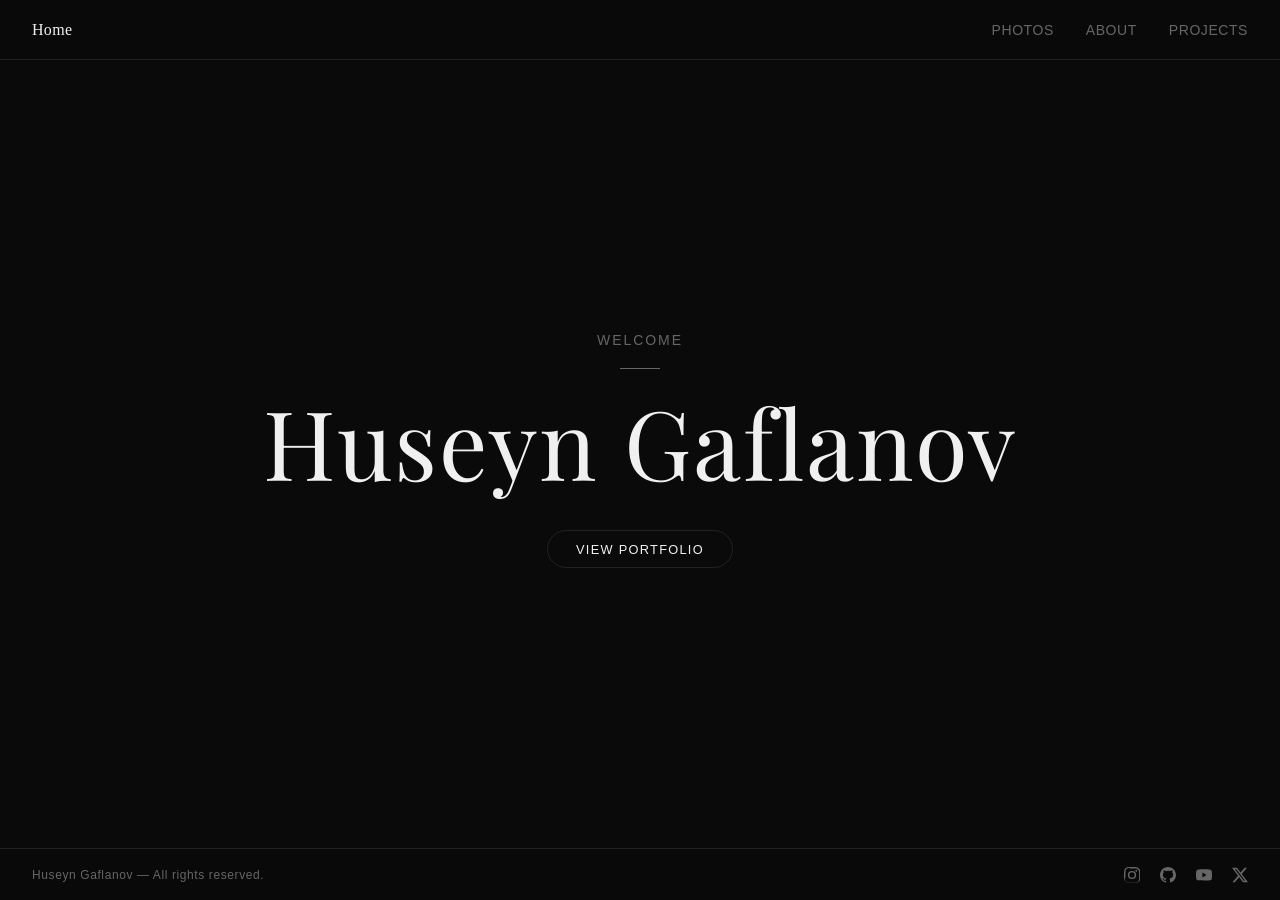
==== index.html @ 3fa7b682 "initial commit" ====
<!DOCTYPE html>
<html lang="en" dir="ltr">
  <head>
    <meta charset="utf-8">
    <meta name="viewport" content="width=device-width, initial-scale=1.0">
    <link rel="preconnect" href="https://fonts.googleapis.com">
    <link rel="preconnect" href="https://fonts.gstatic.com" crossorigin>
    <link href="https://fonts.googleapis.com/css2?family=Playfair+Display:ital,wght@0,400..900;1,400..900&display=swap" rel="stylesheet">
    <link rel="stylesheet" href="style.css">
    <title>Huseyn Gaflanov</title>
    <style>
      html, body {
        height: 100vh;
        overflow: hidden;
      }

      .hero {
        height: 100vh;
        display: flex;
        flex-direction: column;
        align-items: center;
        justify-content: center;
        gap: 1.25rem;
        text-align: center;
        padding: 0 2rem;
      }

      .hero h1 {
        font-family: "Playfair Display", serif;
        font-weight: 400;
        font-size: clamp(2.5rem, 8vw, 6rem);
        letter-spacing: 0.02em;
        color: var(--text);
        line-height: 1.1;
      }

      .hero p {
        font-size: 0.875rem;
        letter-spacing: 0.14em;
        text-transform: uppercase;
        color: var(--muted);
      }

      .hero-divider {
        width: 40px;
        height: 1px;
        background: var(--muted);
      }
    </style>
  </head>
  <body>

    <nav>
      <span class="nav-name">Home</span>
      <div class="nav-links">
        <a href="photography.html">Photos</a>
        <a href="about.html">About</a>
        <a href="projects.html">Projects</a>
      </div>
    </nav>

    <div class="hero">
      <p>Welcome</p>
      <div class="hero-divider"></div>
      <h1>Huseyn Gaflanov</h1>
      <a href="photography.html" class="btn" style="margin-top: 1rem;">View Portfolio</a>
    </div>

    <footer>
      <span class="footer-copy">Huseyn Gaflanov &mdash; All rights reserved.</span>
      <div class="footer-icons">

        <!-- Instagram -->
        <a href="https://instagram.com/huseyn_gaflanov" target="_blank" aria-label="Instagram">
          <svg viewBox="0 0 24 24" xmlns="http://www.w3.org/2000/svg"><path d="M12 2.163c3.204 0 3.584.012 4.85.07 1.17.054 1.97.24 2.43.403a4.92 4.92 0 0 1 1.772 1.153 4.92 4.92 0 0 1 1.153 1.772c.163.46.35 1.26.403 2.43.058 1.266.07 1.646.07 4.85s-.012 3.584-.07 4.85c-.054 1.17-.24 1.97-.403 2.43a4.92 4.92 0 0 1-1.153 1.772 4.92 4.92 0 0 1-1.772 1.153c-.46.163-1.26.35-2.43.403-1.266.058-1.646.07-4.85.07s-3.584-.012-4.85-.07c-1.17-.054-1.97-.24-2.43-.403a4.92 4.92 0 0 1-1.772-1.153 4.92 4.92 0 0 1-1.153-1.772c-.163-.46-.35-1.26-.403-2.43C2.175 15.747 2.163 15.367 2.163 12s.012-3.584.07-4.85c.054-1.17.24-1.97.403-2.43A4.92 4.92 0 0 1 3.79 2.948a4.92 4.92 0 0 1 1.772-1.153c.46-.163 1.26-.35 2.43-.403C9.416 2.175 9.796 2.163 12 2.163zm0-2.163C8.756 0 8.332.014 7.052.072 5.775.13 4.902.333 4.14.63a7.07 7.07 0 0 0-2.56 1.667A7.07 7.07 0 0 0 .63 4.856C.333 5.618.13 6.491.072 7.768.014 9.048 0 9.472 0 12c0 2.528.014 2.952.072 4.232.058 1.277.261 2.15.558 2.913a7.07 7.07 0 0 0 1.667 2.56 7.07 7.07 0 0 0 2.56 1.667c.763.297 1.636.5 2.913.558C8.332 23.986 8.756 24 12 24s3.668-.014 4.948-.072c1.277-.058 2.15-.261 2.913-.558a7.07 7.07 0 0 0 2.56-1.667 7.07 7.07 0 0 0 1.667-2.56c.297-.763.5-1.636.558-2.913.058-1.28.072-1.704.072-4.232s-.014-2.952-.072-4.232c-.058-1.277-.261-2.15-.558-2.913a7.07 7.07 0 0 0-1.667-2.56A7.07 7.07 0 0 0 19.86.63C19.098.333 18.225.13 16.948.072 15.668.014 15.244 0 12 0zm0 5.838a6.162 6.162 0 1 0 0 12.324 6.162 6.162 0 0 0 0-12.324zm0 10.162a4 4 0 1 1 0-8 4 4 0 0 1 0 8zm6.406-11.845a1.44 1.44 0 1 0 0 2.88 1.44 1.44 0 0 0 0-2.88z"/></svg>
        </a>

        <!-- GitHub -->
        <a href="https://github.com/huseyngaflanov" target="_blank" aria-label="GitHub">
          <svg viewBox="0 0 24 24" xmlns="http://www.w3.org/2000/svg"><path d="M12 0C5.374 0 0 5.373 0 12c0 5.302 3.438 9.8 8.207 11.387.599.111.793-.261.793-.577v-2.234c-3.338.726-4.033-1.416-4.033-1.416-.546-1.387-1.333-1.756-1.333-1.756-1.089-.745.083-.729.083-.729 1.205.084 1.839 1.237 1.839 1.237 1.07 1.834 2.807 1.304 3.492.997.107-.775.418-1.305.762-1.604-2.665-.305-5.467-1.334-5.467-5.931 0-1.311.469-2.381 1.236-3.221-.124-.303-.535-1.524.117-3.176 0 0 1.008-.322 3.301 1.23A11.509 11.509 0 0 1 12 5.803c1.02.005 2.047.138 3.006.404 2.291-1.552 3.297-1.23 3.297-1.23.653 1.653.242 2.874.118 3.176.77.84 1.235 1.911 1.235 3.221 0 4.609-2.807 5.624-5.479 5.921.43.372.823 1.102.823 2.222v3.293c0 .319.192.694.801.576C20.566 21.797 24 17.3 24 12c0-6.627-5.373-12-12-12z"/></svg>
        </a>

        <!-- YouTube -->
        <a href="https://youtube.com/@YOUR_USERNAME" target="_blank" aria-label="YouTube">
          <svg viewBox="0 0 24 24" xmlns="http://www.w3.org/2000/svg"><path d="M23.498 6.186a3.016 3.016 0 0 0-2.122-2.136C19.505 3.545 12 3.545 12 3.545s-7.505 0-9.377.505A3.017 3.017 0 0 0 .502 6.186C0 8.07 0 12 0 12s0 3.93.502 5.814a3.016 3.016 0 0 0 2.122 2.136c1.871.505 9.376.505 9.376.505s7.505 0 9.377-.505a3.015 3.015 0 0 0 2.122-2.136C24 15.93 24 12 24 12s0-3.93-.502-5.814zM9.545 15.568V8.432L15.818 12l-6.273 3.568z"/></svg>
        </a>

        <!-- Twitter / X -->
        <a href="https://x.com/YOUR_USERNAME" target="_blank" aria-label="Twitter / X">
          <svg viewBox="0 0 24 24" xmlns="http://www.w3.org/2000/svg"><path d="M18.901 1.153h3.68l-8.04 9.19L24 22.846h-7.406l-5.8-7.584-6.638 7.584H.474l8.6-9.83L0 1.154h7.594l5.243 6.932ZM17.61 20.644h2.039L6.486 3.24H4.298Z"/></svg>
        </a>

      </div>
    </footer>

  </body>
</html>
---- style.css ----
*, *::before, *::after {
  margin: 0;
  padding: 0;
  box-sizing: border-box;
}

:root {
  --bg: #0a0a0a;
  --surface: #141414;
  --border: #222;
  --text: #f0f0f0;
  --muted: #666;
  --accent: #fff;
  --nav-h: 60px;
}

html, body {
  background: var(--bg);
  color: var(--text);
  font-family: -apple-system, BlinkMacSystemFont, 'Segoe UI', sans-serif;
  min-height: 100vh;
  overflow-x: hidden;
}

/* ── NAV ── */
nav {
  position: fixed;
  top: 0;
  left: 0;
  right: 0;
  height: var(--nav-h);
  background: rgba(10, 10, 10, 0.85);
  backdrop-filter: blur(12px);
  -webkit-backdrop-filter: blur(12px);
  border-bottom: 1px solid var(--border);
  display: flex;
  align-items: center;
  justify-content: space-between;
  padding: 0 2rem;
  z-index: 100;
}

.nav-name {
  font-size: 1rem;
  font-weight: 400;
  font-family: "Alice", serif;
  letter-spacing: 0.02em;
  color: var(--text);
  text-decoration: none;
  cursor: pointer;
  pointer-events: none
  text-decoration: none !important;
}

.nav-name a {
  color: var(--text);
  text-decoration: none;
  font-size: 0.875rem;
  letter-spacing: 0.04em;
  text-transform: uppercase;
  transition: color 0.2s;
}

.nav-name a:hover {
  color: var(--accent);
}

.nav-links {
  display: flex;
  gap: 2rem;
}

.nav-links a {
  color: var(--muted);
  text-decoration: none;
  font-size: 0.875rem;
  letter-spacing: 0.04em;
  text-transform: uppercase;
  transition: color 0.2s;
}

.nav-links a:hover {
  color: var(--text);
}

/* ── MAIN ── */
main {
  padding-top: calc(var(--nav-h) + 2rem);
  padding-bottom: 4rem;
  padding-left: 1.5rem;
  padding-right: 1.5rem;
  max-width: 1600px;
  margin: 0 auto;
}

/* ── GALLERY GRID ── */
#gallery {
  columns: 4 280px;
  column-gap: 0.75rem;
}

.gallery-item {
  break-inside: avoid;
  margin-bottom: 0.75rem;
  overflow: hidden;
  border-radius: 6px;
  cursor: pointer;
  position: relative;
  background: var(--surface);
}

.gallery-item img {
  width: 100%;
  display: block;
  transition: transform 0.4s ease, opacity 0.3s ease;
  opacity: 0;
}

.gallery-item img.loaded {
  opacity: 1;
}

.gallery-item:hover img {
  transform: scale(1.03);
}

.gallery-item::after {
  content: '';
  position: absolute;
  inset: 0;
  background: rgba(0,0,0,0);
  transition: background 0.3s;
  border-radius: 6px;
}

.gallery-item:hover::after {
  background: rgba(0,0,0,0.15);
}

/* ── LOADING ── */
.loading {
  text-align: center;
  color: var(--muted);
  font-size: 0.875rem;
  padding: 4rem 0;
  letter-spacing: 0.05em;
}

.loading.hidden {
  display: none;
}

/* ── FULLSCREEN VIEW ── */
.fs-view {
  display: none;
  position: fixed;
  inset: 0;
  z-index: 9999;
  align-items: center;
  justify-content: center;
}

.fs-view.open {
  display: flex;
}

.fs-backdrop {
  position: absolute;
  inset: 0;
  background: rgba(0, 0, 0, 0.92);
  backdrop-filter: blur(8px);
  -webkit-backdrop-filter: blur(8px);
}

.fs-content {
  position: relative;
  display: flex;
  flex-direction: column;
  align-items: center;
  gap: 1.25rem;
  z-index: 1;
  max-width: 90vw;
  max-height: 90vh;
}

.fs-content img {
  max-width: 90vw;
  max-height: 80vh;
  object-fit: contain;
  border-radius: 6px;
  box-shadow: 0 32px 80px rgba(0,0,0,0.6);
  transition: opacity 0.3s ease;
}

.fs-content img.fs-img-hidden {
  opacity: 0;
}

/* ── FULLSCREEN SPINNER ── */
.fs-spinner {
  position: absolute;
  top: 50%;
  left: 50%;
  transform: translate(-50%, -50%);
  display: flex;
  align-items: center;
  pointer-events: none;
}

.fs-spinner.hidden {
  display: none;
}

.spinner {
  width: 36px;
  height: 36px;
  border: 2px solid rgba(255,255,255,0.1);
  border-top-color: rgba(255,255,255,0.7);
  border-radius: 50%;
  animation: spin 0.75s linear infinite;
}

@keyframes spin {
  to { transform: rotate(360deg); }
}

.fs-controls {
  display: flex;
  align-items: center;
  gap: 0.75rem;
}

.fs-btn {
  background: rgba(255,255,255,0.08);
  color: var(--text);
  border: 1px solid rgba(255,255,255,0.12);
  padding: 0.5rem 1.1rem;
  border-radius: 999px;
  font-size: 0.875rem;
  cursor: pointer;
  transition: background 0.2s, border-color 0.2s;
  white-space: nowrap;
}

.fs-btn:hover {
  background: rgba(255,255,255,0.16);
  border-color: rgba(255,255,255,0.25);
}

.fs-btn-close {
  background: rgba(255, 60, 60, 0.15);
  border-color: rgba(255, 60, 60, 0.25);
}

.fs-btn-close:hover {
  background: rgba(255, 60, 60, 0.3);
}

.fs-btn-download {
  background: rgba(255,255,255,0.12);
  font-weight: 500;
}

.fs-counter {
  color: var(--muted);
  font-size: 0.8rem;
  letter-spacing: 0.06em;
}

/* ── KEYBOARD HINT ── */
@keyframes fadeout {
  0% { opacity: 1; }
  80% { opacity: 1; }
  100% { opacity: 0; }
}

/* ── RESPONSIVE ── */
@media (max-width: 600px) {
  nav { padding: 0 1rem; }
  main { padding-left: 0.75rem; padding-right: 0.75rem; }
  #gallery { columns: 2 140px; column-gap: 0.5rem; }
  .gallery-item { margin-bottom: 0.5rem; }
  .nav-links { gap: 1rem; }
}

/* ── BUTTONS ── */
.btn {
  display: inline-block;
  color: var(--text);
  text-decoration: none;
  font-size: 0.8rem;
  letter-spacing: 0.1em;
  text-transform: uppercase;
  border: 1px solid var(--border);
  padding: 0.65rem 1.75rem;
  border-radius: 999px;
  transition: background 0.2s, border-color 0.2s;
  cursor: pointer;
  background: transparent;
}

.btn:hover {
  background: rgba(255,255,255,0.06);
  border-color: #444;
}

/* ── RESPONSIVE ── */
@media (max-width: 600px) {
  nav { padding: 0 1rem; }
  .nav-links { gap: 1rem; }
}

/* ── FOOTER ── */
footer {
  position: fixed;
  bottom: 0;
  left: 0;
  right: 0;
  padding: 0 2rem;
  height: 52px;
  display: flex;
  align-items: center;
  justify-content: space-between;
  color: var(--muted);
  font-size: 0.75rem;
  letter-spacing: 0.05em;
  border-top: 1px solid var(--border);
  background: rgba(10, 10, 10, 0.85);
  backdrop-filter: blur(12px);
  -webkit-backdrop-filter: blur(12px);
}

.footer-copy {
  color: var(--muted);
  font-size: 0.75rem;
  letter-spacing: 0.05em;
}

.footer-icons {
  display: flex;
  align-items: center;
  gap: 1.25rem;
}

.footer-icons a {
  color: var(--muted);
  display: flex;
  align-items: center;
  transition: color 0.2s;
}

.footer-icons a:hover {
  color: var(--text);
}

.footer-icons svg {
  width: 16px;
  height: 16px;
  fill: currentColor;
}
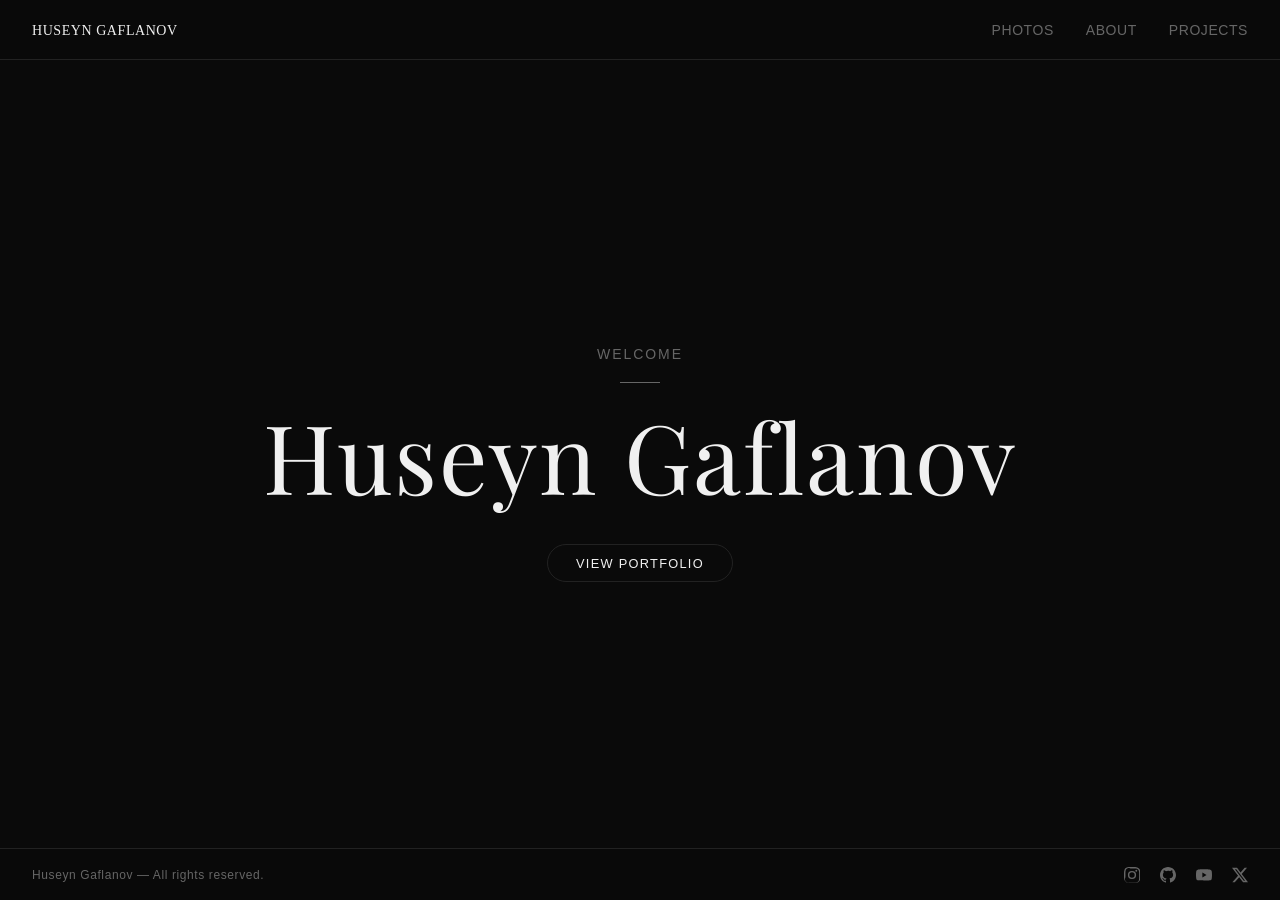
==== commit 12cb9c75: "Home page background video." ====
--- a/index.html
+++ b/index.html
@@ -15,7 +15,6 @@
       }
 
       .hero {
-        height: 100vh;
         display: flex;
         flex-direction: column;
         align-items: center;
@@ -46,25 +45,97 @@
         height: 1px;
         background: var(--muted);
       }
+
+      /* ── MAIN VIDEO BACKGROUND ── */
+      main {
+        position: relative;
+        height: 100vh;
+        width: 100vw;
+        display: flex;
+        justify-content: center;
+        align-items: center;
+      }
+
+      .main-video-bg {
+        position: absolute;
+        inset: 0;
+        z-index: 0;
+        overflow: hidden;
+        border-radius: 0; /* match main if needed */
+        opacity: 0;
+        transition: opacity 1.8s ease;
+        pointer-events: none;
+
+        height: 100%;
+        top: 0;
+        left: 0;
+        right: 0;
+        bottom: 0;
+        margin: 0;
+      }
+
+      .main-video-bg.visible {
+        opacity: 1;
+      }
+
+      .main-video-bg video {
+        width: 100%;
+        height: 100%;
+        object-fit: cover;
+      }
+
+      .main-video-bg::after {
+        content: '';
+        position: absolute;
+        inset: 0;
+        background: rgba(0, 0, 0, 0.75);
+      }
+
+      /* Make sure main's children sit above the video */
+      main > *:not(.main-video-bg) {
+        position: relative;
+        z-index: 1;
+      }
     </style>
   </head>
   <body>
 
     <nav>
-      <span class="nav-name">Home</span>
+      <span class="nav-name"><a href="index.html">Huseyn Gaflanov</a></span>
       <div class="nav-links">
         <a href="photography.html">Photos</a>
         <a href="about.html">About</a>
         <a href="projects.html">Projects</a>
       </div>
+      <button class="nav-toggle" id="nav-toggle" aria-label="Menu">
+        <span></span>
+        <span></span>
+        <span></span>
+      </button>
     </nav>
 
-    <div class="hero">
-      <p>Welcome</p>
-      <div class="hero-divider"></div>
-      <h1>Huseyn Gaflanov</h1>
-      <a href="photography.html" class="btn" style="margin-top: 1rem;">View Portfolio</a>
+    <!-- Mobile dropdown -->
+    <div class="nav-dropdown" id="nav-dropdown">
+      <a href="photography.html">Photos</a>
+      <a href="about.html">About</a>
+      <a href="projects.html">Projects</a>
     </div>
+
+    <main>
+      <div class="main-video-bg" id="main-video-bg">
+        <video autoplay muted loop playsinline preload="auto">
+          <source src="" type="video/webm">
+          <source src="https://pub-67f966122c5349318de9457c10586d97.r2.dev/videoplayback.1774648775066.publer.com.mp4"  type="video/mp4">
+        </video>
+      </div>
+
+      <div class="hero">
+        <p>Welcome</p>
+        <div class="hero-divider"></div>
+        <h1>Huseyn Gaflanov</h1>
+        <a href="photography.html" class="btn" style="margin-top: 1rem;">View Portfolio</a>
+      </div>
+    </main>
 
     <footer>
       <span class="footer-copy">Huseyn Gaflanov &mdash; All rights reserved.</span>
@@ -81,17 +152,29 @@
         </a>
 
         <!-- YouTube -->
-        <a href="https://youtube.com/@YOUR_USERNAME" target="_blank" aria-label="YouTube">
+        <a href="https://www.youtube.com/@huseyngaflanov" target="_blank" aria-label="YouTube">
           <svg viewBox="0 0 24 24" xmlns="http://www.w3.org/2000/svg"><path d="M23.498 6.186a3.016 3.016 0 0 0-2.122-2.136C19.505 3.545 12 3.545 12 3.545s-7.505 0-9.377.505A3.017 3.017 0 0 0 .502 6.186C0 8.07 0 12 0 12s0 3.93.502 5.814a3.016 3.016 0 0 0 2.122 2.136c1.871.505 9.376.505 9.376.505s7.505 0 9.377-.505a3.015 3.015 0 0 0 2.122-2.136C24 15.93 24 12 24 12s0-3.93-.502-5.814zM9.545 15.568V8.432L15.818 12l-6.273 3.568z"/></svg>
         </a>
 
         <!-- Twitter / X -->
-        <a href="https://x.com/YOUR_USERNAME" target="_blank" aria-label="Twitter / X">
+        <a href="https://x.com/HuseynGaflanov" target="_blank" aria-label="Twitter / X">
           <svg viewBox="0 0 24 24" xmlns="http://www.w3.org/2000/svg"><path d="M18.901 1.153h3.68l-8.04 9.19L24 22.846h-7.406l-5.8-7.584-6.638 7.584H.474l8.6-9.83L0 1.154h7.594l5.243 6.932ZM17.61 20.644h2.039L6.486 3.24H4.298Z"/></svg>
         </a>
 
       </div>
     </footer>
 
+    <script type="text/javascript">
+      const toggle = document.getElementById('nav-toggle');
+      const dropdown = document.getElementById('nav-dropdown');
+      toggle.addEventListener('click', () => {
+        toggle.classList.toggle('open');
+        dropdown.classList.toggle('open');
+      });
+      setTimeout(() => {
+        document.getElementById('main-video-bg').classList.add('visible');
+      }, 3000);
+      fetch('/api/track', { method: 'GET' });
+    </script>
   </body>
 </html>
--- a/style.css
+++ b/style.css
@@ -83,6 +83,91 @@
   color: var(--text);
 }
 
+/* ── HAMBURGER BUTTON ── */
+.nav-toggle {
+  display: none;
+  flex-direction: column;
+  justify-content: center;
+  gap: 5px;
+  width: 36px;
+  height: 36px;
+  background: none;
+  border: none;
+  cursor: pointer;
+  padding: 4px;
+  border-radius: 6px;
+  transition: background 0.2s;
+}
+
+.nav-toggle:hover {
+  background: rgba(255,255,255,0.06);
+}
+
+.nav-toggle span {
+  display: block;
+  width: 100%;
+  height: 1.5px;
+  background: var(--text);
+  border-radius: 2px;
+  transition: transform 0.3s ease, opacity 0.3s ease;
+  transform-origin: center;
+}
+
+.nav-toggle.open span:nth-child(1) {
+  transform: translateY(6.5px) rotate(45deg);
+}
+.nav-toggle.open span:nth-child(2) {
+  opacity: 0;
+}
+.nav-toggle.open span:nth-child(3) {
+  transform: translateY(-6.5px) rotate(-45deg);
+}
+
+/* ── DROPDOWN MENU ── */
+.nav-dropdown {
+  display: none;
+  position: fixed;
+  top: var(--nav-h);
+  left: 0;
+  right: 0;
+  background: rgba(10, 10, 10, 0.92);
+  backdrop-filter: blur(16px);
+  -webkit-backdrop-filter: blur(16px);
+  border-bottom: 1px solid var(--border);
+  flex-direction: column;
+  padding: 0.5rem 0;
+  z-index: 99;
+}
+
+.nav-dropdown.open {
+  display: flex;
+}
+
+.nav-dropdown a {
+  color: var(--muted);
+  text-decoration: none;
+  font-size: 0.875rem;
+  letter-spacing: 0.04em;
+  text-transform: uppercase;
+  padding: 0.9rem 2rem;
+  transition: color 0.2s, background 0.2s;
+  border-bottom: 1px solid var(--border);
+}
+
+.nav-dropdown a:last-child {
+  border-bottom: none;
+}
+
+.nav-dropdown a:hover {
+  color: var(--text);
+  background: rgba(255,255,255,0.04);
+}
+
+@media (max-width: 600px) {
+  .nav-links { display: none; }
+  .nav-toggle { display: flex; }
+}
+
 /* ── MAIN ── */
 main {
   padding-top: calc(var(--nav-h) + 2rem);
@@ -358,3 +443,117 @@
   height: 16px;
   fill: currentColor;
 }
+
+/* ── FULLSCREEN SIDE PANEL LAYOUT ── */
+.fs-content {
+  flex-direction: row;
+  gap: 2rem;
+  max-width: 95vw;
+}
+
+.fs-image-wrap {
+  display: flex;
+  flex-direction: column;
+  align-items: center;
+  gap: 1.25rem;
+}
+
+.fs-content img {
+  max-width: 75vw;
+}
+
+/* ── EXIF PANEL ── */
+.fs-exif {
+  width: 200px;
+  min-width: 200px;
+  display: flex;
+  flex-direction: column;
+  gap: 1.25rem;
+  align-self: center;
+  position: absolute;
+  right: -220px;
+  top: 50%;
+  transform: translateY(-50%);
+}
+
+.fs-exif-title {
+  font-size: 0.65rem;
+  letter-spacing: 0.12em;
+  text-transform: uppercase;
+  color: var(--muted);
+  border-bottom: 1px solid var(--border);
+  padding-bottom: 0.75rem;
+}
+
+.fs-exif-row {
+  display: flex;
+  flex-direction: column;
+  gap: 0.2rem;
+}
+
+.fs-exif-label {
+  font-size: 0.65rem;
+  letter-spacing: 0.1em;
+  text-transform: uppercase;
+  color: var(--muted);
+}
+
+.fs-exif-value {
+  font-size: 0.875rem;
+  color: var(--text);
+}
+
+.fs-exif-loading {
+  font-size: 0.75rem;
+  color: var(--muted);
+  letter-spacing: 0.05em;
+}
+
+@media (max-width: 900px) {
+  .fs-content {
+    flex-direction: column;
+  }
+  .fs-content img {
+    max-width: 90vw;
+    max-height: 60vh;
+  }
+  .fs-exif {
+    width: 100%;
+    min-width: unset;
+    flex-direction: row;
+    flex-wrap: wrap;
+    gap: 1rem;
+    justify-content: center;
+  }
+  .fs-exif-title {
+    width: 100%;
+  }
+}
+
+/* ── EXIF PANEL POSITION FIX ── */
+.fs-content {
+  justify-content: center;
+}
+
+@media (max-width: 1200px) {
+  .fs-exif {
+    position: static;
+    transform: none;
+    width: 100%;
+    min-width: unset;
+    flex-direction: row;
+    flex-wrap: wrap;
+    gap: 1rem;
+    justify-content: center;
+  }
+  .fs-exif-title {
+    width: 100%;
+  }
+  .fs-content {
+    flex-direction: column;
+  }
+  .fs-content img {
+    max-width: 90vw;
+    max-height: 60vh;
+  }
+}
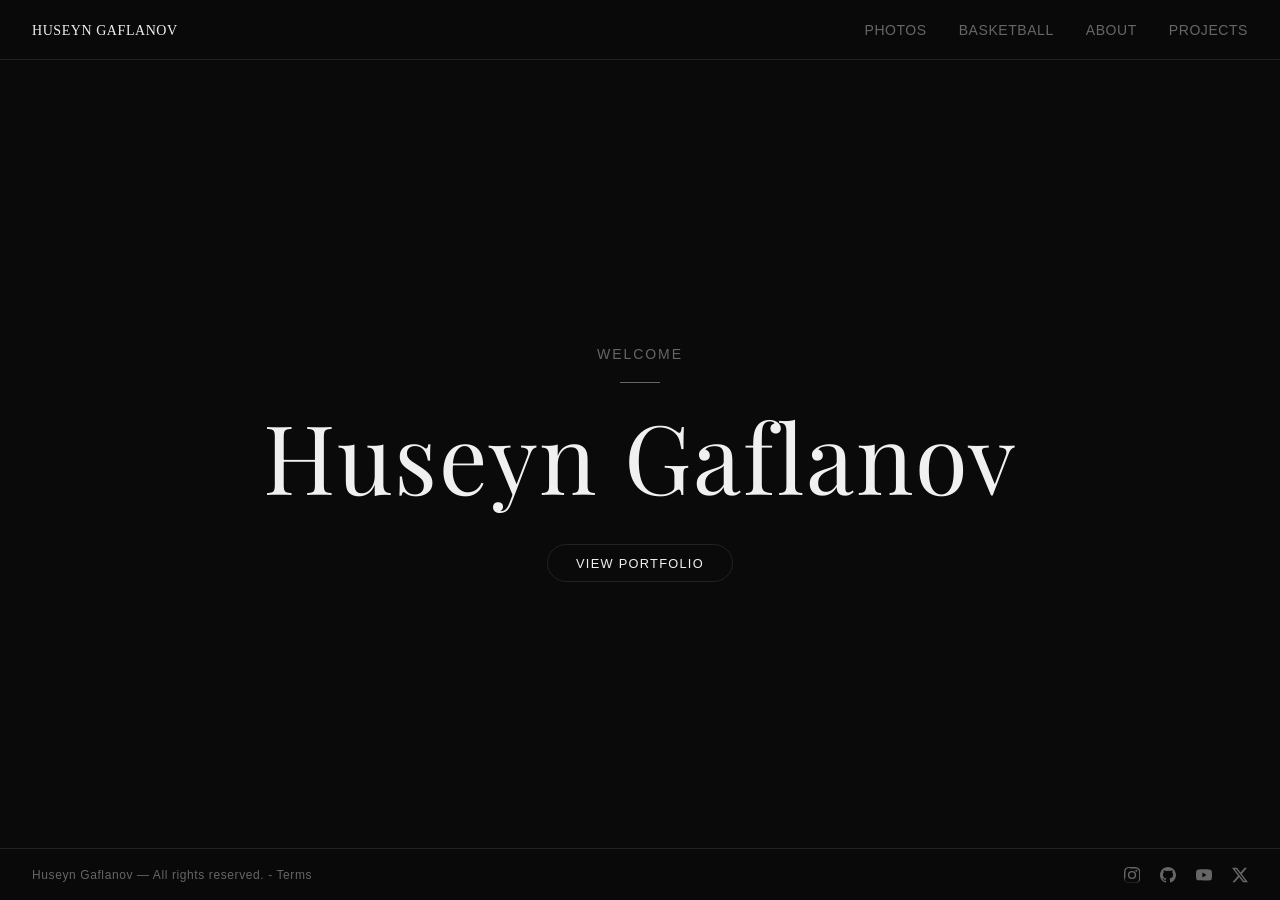
==== commit edefd8bb: "Navigation wide screen fix, css seperation into files." ====
--- a/index.html
+++ b/index.html
@@ -6,106 +6,20 @@
     <link rel="preconnect" href="https://fonts.googleapis.com">
     <link rel="preconnect" href="https://fonts.gstatic.com" crossorigin>
     <link href="https://fonts.googleapis.com/css2?family=Playfair+Display:ital,wght@0,400..900;1,400..900&display=swap" rel="stylesheet">
-    <link rel="stylesheet" href="style.css">
+    <link rel="stylesheet" href="styles/style.css">
+    <link rel="stylesheet" href="css/index.css">
+    <link rel="icon" href="src/favicon.ico">
     <title>Huseyn Gaflanov</title>
-    <style>
-      html, body {
-        height: 100vh;
-        overflow: hidden;
-      }
-
-      .hero {
-        display: flex;
-        flex-direction: column;
-        align-items: center;
-        justify-content: center;
-        gap: 1.25rem;
-        text-align: center;
-        padding: 0 2rem;
-      }
-
-      .hero h1 {
-        font-family: "Playfair Display", serif;
-        font-weight: 400;
-        font-size: clamp(2.5rem, 8vw, 6rem);
-        letter-spacing: 0.02em;
-        color: var(--text);
-        line-height: 1.1;
-      }
-
-      .hero p {
-        font-size: 0.875rem;
-        letter-spacing: 0.14em;
-        text-transform: uppercase;
-        color: var(--muted);
-      }
-
-      .hero-divider {
-        width: 40px;
-        height: 1px;
-        background: var(--muted);
-      }
-
-      /* ── MAIN VIDEO BACKGROUND ── */
-      main {
-        position: relative;
-        height: 100vh;
-        width: 100vw;
-        display: flex;
-        justify-content: center;
-        align-items: center;
-      }
-
-      .main-video-bg {
-        position: absolute;
-        inset: 0;
-        z-index: 0;
-        overflow: hidden;
-        border-radius: 0; /* match main if needed */
-        opacity: 0;
-        transition: opacity 1.8s ease;
-        pointer-events: none;
-
-        height: 100%;
-        top: 0;
-        left: 0;
-        right: 0;
-        bottom: 0;
-        margin: 0;
-      }
-
-      .main-video-bg.visible {
-        opacity: 1;
-      }
-
-      .main-video-bg video {
-        width: 100%;
-        height: 100%;
-        object-fit: cover;
-      }
-
-      .main-video-bg::after {
-        content: '';
-        position: absolute;
-        inset: 0;
-        background: rgba(0, 0, 0, 0.75);
-      }
-
-      /* Make sure main's children sit above the video */
-      main > *:not(.main-video-bg) {
-        position: relative;
-        z-index: 1;
-      }
-    </style>
   </head>
   <body>
 
     <nav>
       <span class="nav-name"><a href="index.html">Huseyn Gaflanov</a></span>
       <div class="nav-links">
-        <a href="photography.html">Photos</a>
-        <a href="about.html">About</a>
-        <a href="projects.html">Projects</a>
+        <a href="photography.html" class="nav-photography">Photos</a>
+        <a href="basketball.html" class="nav-basketball">Basketball</a>
+        <a href="about.html" class="nav-about">About</a>
+        <a href="projects.html" class="nav-projects">Projects</a>
       </div>
       <button class="nav-toggle" id="nav-toggle" aria-label="Menu">
         <span></span>
@@ -114,11 +28,31 @@
       </button>
     </nav>
 
-    <!-- Mobile dropdown -->
+    <!-- Mobile dropdown navigation -->
     <div class="nav-dropdown" id="nav-dropdown">
       <a href="photography.html">Photos</a>
+      <a href="basketball.html">Basketball</a>
       <a href="about.html">About</a>
       <a href="projects.html">Projects</a>
+      <a href="legal.html">Terms</a>
+      <div class="mobile-footer">
+        <a href="https://instagram.com/huseyn_gaflanov" target="_blank" aria-label="Instagram" style="border-left: none;">
+          <svg viewBox="0 0 24 24" xmlns="http://www.w3.org/2000/svg"><path d="M12 2.163c3.204 0 3.584.012 4.85.07 1.17.054 1.97.24 2.43.403a4.92 4.92 0 0 1 1.772 1.153 4.92 4.92 0 0 1 1.153 1.772c.163.46.35 1.26.403 2.43.058 1.266.07 1.646.07 4.85s-.012 3.584-.07 4.85c-.054 1.17-.24 1.97-.403 2.43a4.92 4.92 0 0 1-1.153 1.772 4.92 4.92 0 0 1-1.772 1.153c-.46.163-1.26.35-2.43.403-1.266.058-1.646.07-4.85.07s-3.584-.012-4.85-.07c-1.17-.054-1.97-.24-2.43-.403a4.92 4.92 0 0 1-1.772-1.153 4.92 4.92 0 0 1-1.153-1.772c-.163-.46-.35-1.26-.403-2.43C2.175 15.747 2.163 15.367 2.163 12s.012-3.584.07-4.85c.054-1.17.24-1.97.403-2.43A4.92 4.92 0 0 1 3.79 2.948a4.92 4.92 0 0 1 1.772-1.153c.46-.163 1.26-.35 2.43-.403C9.416 2.175 9.796 2.163 12 2.163zm0-2.163C8.756 0 8.332.014 7.052.072 5.775.13 4.902.333 4.14.63a7.07 7.07 0 0 0-2.56 1.667A7.07 7.07 0 0 0 .63 4.856C.333 5.618.13 6.491.072 7.768.014 9.048 0 9.472 0 12c0 2.528.014 2.952.072 4.232.058 1.277.261 2.15.558 2.913a7.07 7.07 0 0 0 1.667 2.56 7.07 7.07 0 0 0 2.56 1.667c.763.297 1.636.5 2.913.558C8.332 23.986 8.756 24 12 24s3.668-.014 4.948-.072c1.277-.058 2.15-.261 2.913-.558a7.07 7.07 0 0 0 2.56-1.667 7.07 7.07 0 0 0 1.667-2.56c.297-.763.5-1.636.558-2.913.058-1.28.072-1.704.072-4.232s-.014-2.952-.072-4.232c-.058-1.277-.261-2.15-.558-2.913a7.07 7.07 0 0 0-1.667-2.56A7.07 7.07 0 0 0 19.86.63C19.098.333 18.225.13 16.948.072 15.668.014 15.244 0 12 0zm0 5.838a6.162 6.162 0 1 0 0 12.324 6.162 6.162 0 0 0 0-12.324zm0 10.162a4 4 0 1 1 0-8 4 4 0 0 1 0 8zm6.406-11.845a1.44 1.44 0 1 0 0 2.88 1.44 1.44 0 0 0 0-2.88z"/></svg>
+        </a>
+
+        <a href="https://github.com/huseyngaflanov" target="_blank" aria-label="GitHub">
+          <svg viewBox="0 0 24 24" xmlns="http://www.w3.org/2000/svg"><path d="M12 0C5.374 0 0 5.373 0 12c0 5.302 3.438 9.8 8.207 11.387.599.111.793-.261.793-.577v-2.234c-3.338.726-4.033-1.416-4.033-1.416-.546-1.387-1.333-1.756-1.333-1.756-1.089-.745.083-.729.083-.729 1.205.084 1.839 1.237 1.839 1.237 1.07 1.834 2.807 1.304 3.492.997.107-.775.418-1.305.762-1.604-2.665-.305-5.467-1.334-5.467-5.931 0-1.311.469-2.381 1.236-3.221-.124-.303-.535-1.524.117-3.176 0 0 1.008-.322 3.301 1.23A11.509 11.509 0 0 1 12 5.803c1.02.005 2.047.138 3.006.404 2.291-1.552 3.297-1.23 3.297-1.23.653 1.653.242 2.874.118 3.176.77.84 1.235 1.911 1.235 3.221 0 4.609-2.807 5.624-5.479 5.921.43.372.823 1.102.823 2.222v3.293c0 .319.192.694.801.576C20.566 21.797 24 17.3 24 12c0-6.627-5.373-12-12-12z"/></svg>
+        </a>
+
+        <a href="https://www.youtube.com/@huseyngaflanov" target="_blank" aria-label="YouTube">
+          <svg viewBox="0 0 24 24" xmlns="http://www.w3.org/2000/svg"><path d="M23.498 6.186a3.016 3.016 0 0 0-2.122-2.136C19.505 3.545 12 3.545 12 3.545s-7.505 0-9.377.505A3.017 3.017 0 0 0 .502 6.186C0 8.07 0 12 0 12s0 3.93.502 5.814a3.016 3.016 0 0 0 2.122 2.136c1.871.505 9.376.505 9.376.505s7.505 0 9.377-.505a3.015 3.015 0 0 0 2.122-2.136C24 15.93 24 12 24 12s0-3.93-.502-5.814zM9.545 15.568V8.432L15.818 12l-6.273 3.568z"/></svg>
+        </a>
+
+        <a href="https://x.com/HuseynGaflanov" target="_blank" aria-label="Twitter / X">
+          <svg viewBox="0 0 24 24" xmlns="http://www.w3.org/2000/svg"><path d="M18.901 1.153h3.68l-8.04 9.19L24 22.846h-7.406l-5.8-7.584-6.638 7.584H.474l8.6-9.83L0 1.154h7.594l5.243 6.932ZM17.61 20.644h2.039L6.486 3.24H4.298Z"/></svg>
+        </a>
+      </div>
+      <a href="#" style="text-transform: none; padding: 0.5rem 2rem; text-align: center; font-size: 0.6rem;">Huseyn Gaflanov &mdash; All rights reserved.</a>
     </div>
 
     <main>
@@ -138,7 +72,9 @@
     </main>
 
     <footer>
-      <span class="footer-copy">Huseyn Gaflanov &mdash; All rights reserved.</span>
+      <span class="footer-copy">
+        Huseyn Gaflanov — All rights reserved. <span> - </span><span style="cursor: pointer; color: var(--muted); text-decoration: none; transition: color 0.2s;" onmouseover="this.style.color='var(--text)'" onmouseout="this.style.color='var(--muted)'">Terms</span>
+      </span>
       <div class="footer-icons">
 
         <!-- Instagram -->
--- a/styles/style.css
+++ b/styles/style.css
@@ -0,0 +1,665 @@
+*, *::before, *::after {
+  margin: 0;
+  padding: 0;
+  box-sizing: border-box;
+}
+
+:root {
+  --bg: #0a0a0a;
+  --surface: #141414;
+  --border: #222;
+  --text: #f0f0f0;
+  --muted: #666;
+  --accent: #fff;
+  --nav-h: 60px;
+  --basketball: #fc7f12;
+}
+
+html, body {
+  background: var(--bg);
+  color: var(--text);
+  font-family: -apple-system, BlinkMacSystemFont, 'Segoe UI', sans-serif;
+  min-height: 100vh;
+  overflow-x: hidden;
+  scroll-behavior: smooth;
+}
+
+/* NAV */
+nav {
+  position: fixed;
+  top: 0;
+  left: 0;
+  right: 0;
+  height: var(--nav-h);
+  background: rgba(10, 10, 10, 0.85);
+  backdrop-filter: blur(12px);
+  -webkit-backdrop-filter: blur(12px);
+  border-bottom: 1px solid var(--border);
+  display: flex;
+  align-items: center;
+  justify-content: space-between;
+  padding: 0 2rem;
+  z-index: 100;
+}
+
+.nav-name {
+  font-size: 1rem;
+  font-weight: 400;
+  font-family: "Alice", serif;
+  letter-spacing: 0.02em;
+  color: var(--text);
+  text-decoration: none;
+  cursor: pointer;
+  pointer-events: none
+  text-decoration: none !important;
+}
+
+.nav-name a {
+  color: var(--text);
+  text-decoration: none;
+  font-size: 0.875rem;
+  letter-spacing: 0.04em;
+  text-transform: uppercase;
+  transition: color 0.2s;
+}
+
+.nav-name a:hover {
+  color: var(--accent);
+}
+
+.nav-links {
+  display: flex;
+  gap: 2rem;
+}
+
+.nav-links a {
+  color: var(--muted);
+  text-decoration: none;
+  font-size: 0.875rem;
+  letter-spacing: 0.04em;
+  text-transform: uppercase;
+  transition: color 0.2s;
+}
+
+.nav-links a:hover {
+  color: var(--text);
+}
+
+
+.nav-links a.nav-basketball {
+  transition: all 0.5s ease;
+}
+
+.nav-links a.nav-basketball:hover {
+  color: var(--basketball);
+  text-shadow:
+    0 0 7px var(--basketball),
+    0 0 10px var(--basketball),
+    0 0 21px var(--basketball),
+    0 0 42px var(--basketball),
+    0 0 82px var(--basketball),
+    0 0 92px var(--basketball);
+  transform: translateY(-1px);
+}
+
+/* HAMBURGER BUTTON (navigation) */
+.nav-toggle {
+  display: none;
+  flex-direction: column;
+  justify-content: center;
+  gap: 5px;
+  width: 36px;
+  height: 36px;
+  background: none;
+  border: none;
+  cursor: pointer;
+  padding: 4px;
+  border-radius: 6px;
+  transition: background 0.2s;
+}
+
+.nav-toggle:hover {
+  background: rgba(255,255,255,0.06);
+}
+
+.nav-toggle span {
+  display: block;
+  width: 100%;
+  height: 1.5px;
+  background: var(--text);
+  border-radius: 2px;
+  transition: transform 0.3s ease, opacity 0.3s ease;
+  transform-origin: center;
+}
+
+.nav-toggle.open span:nth-child(1) {
+  transform: translateY(6.5px) rotate(45deg);
+}
+.nav-toggle.open span:nth-child(2) {
+  opacity: 0;
+}
+.nav-toggle.open span:nth-child(3) {
+  transform: translateY(-6.5px) rotate(-45deg);
+}
+
+/* DROPDOWN MENU */
+.nav-dropdown {
+  display: none;
+  position: fixed;
+  top: var(--nav-h);
+  left: 0;
+  right: 0;
+  background: rgba(10, 10, 10, 0.92);
+  backdrop-filter: blur(16px);
+  -webkit-backdrop-filter: blur(16px);
+  border-bottom: 1px solid var(--border);
+  flex-direction: column;
+  z-index: 99;
+}
+
+.nav-dropdown.open {
+  display: flex;
+}
+
+.nav-dropdown a {
+  color: var(--muted);
+  text-decoration: none;
+  font-size: 0.875rem;
+  letter-spacing: 0.04em;
+  text-transform: uppercase;
+  padding: 0.9rem 2rem;
+  transition: color 0.2s, background 0.2s;
+  border-bottom: 1px solid var(--border);
+}
+
+.nav-dropdown a:last-child {
+  border-bottom: none;
+}
+
+.nav-dropdown a:hover {
+  color: var(--text);
+  background: rgba(255,255,255,0.04);
+}
+
+@media (max-width: 600px) {
+  .nav-links { display: none; }
+  .nav-toggle { display: flex; }
+}
+
+main {
+  padding-top: calc(var(--nav-h) + 2rem);
+  padding-bottom: 4rem;
+  padding-left: 1.5rem;
+  padding-right: 1.5rem;
+  max-width: 1600px;
+  margin: 0 auto;
+}
+
+/* GALLERY GRID */
+#gallery {
+  columns: 4 280px;
+  column-gap: 0.75rem;
+}
+
+.gallery-item {
+  break-inside: avoid;
+  margin-bottom: 0.75rem;
+  overflow: hidden;
+  border-radius: 6px;
+  cursor: pointer;
+  position: relative;
+  background: var(--surface);
+}
+
+.gallery-item img {
+  width: 100%;
+  display: block;
+  transition: transform 0.4s ease, opacity 0.3s ease;
+  opacity: 0;
+}
+
+.gallery-item img.loaded {
+  opacity: 1;
+}
+
+.gallery-item:hover img {
+  transform: scale(1.03);
+}
+
+.gallery-item::after {
+  content: '';
+  position: absolute;
+  inset: 0;
+  background: rgba(0,0,0,0);
+  transition: background 0.3s;
+  border-radius: 6px;
+}
+
+.gallery-item:hover::after {
+  background: rgba(0,0,0,0.15);
+}
+
+/* LOADING */
+.loading {
+  text-align: center;
+  color: var(--muted);
+  font-size: 0.875rem;
+  padding: 4rem 0;
+  letter-spacing: 0.05em;
+}
+
+.loading.hidden {
+  display: none;
+}
+
+/* FULLSCREEN VIEW */
+.fs-view {
+  display: none;
+  position: fixed;
+  inset: 0;
+  z-index: 9999;
+  align-items: center;
+  justify-content: center;
+}
+
+.fs-view.open {
+  display: flex;
+}
+
+.fs-backdrop {
+  position: absolute;
+  inset: 0;
+  background: rgba(0, 0, 0, 0.92);
+  backdrop-filter: blur(8px);
+  -webkit-backdrop-filter: blur(8px);
+}
+
+.fs-content {
+  position: relative;
+  display: flex;
+  flex-direction: column;
+  align-items: center;
+  gap: 1.25rem;
+  z-index: 1;
+  max-width: 90vw;
+  max-height: 90vh;
+}
+
+.fs-content img {
+  max-width: 90vw;
+  max-height: 80vh;
+  object-fit: contain;
+  border-radius: 6px;
+  box-shadow: 0 32px 80px rgba(0,0,0,0.6);
+  transition: opacity 0.3s ease;
+}
+
+.fs-content img.fs-img-hidden {
+  opacity: 0;
+}
+
+/* FULLSCREEN SPINNER */
+.fs-spinner {
+  position: absolute;
+  top: 50%;
+  left: 50%;
+  transform: translate(-50%, -50%);
+  display: flex;
+  align-items: center;
+  pointer-events: none;
+}
+
+.fs-spinner.hidden {
+  display: none;
+}
+
+.spinner {
+  width: 36px;
+  height: 36px;
+  border: 2px solid rgba(255,255,255,0.1);
+  border-top-color: rgba(255,255,255,0.7);
+  border-radius: 50%;
+  animation: spin 0.75s linear infinite;
+}
+
+@keyframes spin {
+  to { transform: rotate(360deg); }
+}
+
+.fs-controls {
+  display: flex;
+  align-items: center;
+  gap: 0.75rem;
+}
+
+.fs-btn {
+  background: rgba(255,255,255,0.08);
+  color: var(--text);
+  border: 1px solid rgba(255,255,255,0.12);
+  padding: 0.5rem 1.1rem;
+  border-radius: 999px;
+  font-size: 0.875rem;
+  cursor: pointer;
+  transition: background 0.2s, border-color 0.2s;
+  white-space: nowrap;
+}
+
+.fs-btn:hover {
+  background: rgba(255,255,255,0.16);
+  border-color: rgba(255,255,255,0.25);
+}
+
+.fs-btn-close {
+  background: rgba(255, 60, 60, 0.15);
+  border-color: rgba(255, 60, 60, 0.25);
+}
+
+.fs-btn-close:hover {
+  background: rgba(255, 60, 60, 0.3);
+}
+
+.fs-btn-download {
+  background: rgba(255,255,255,0.12);
+  font-weight: 500;
+}
+
+.fs-counter {
+  color: var(--muted);
+  font-size: 0.8rem;
+  letter-spacing: 0.06em;
+}
+
+/* KEYBOARD HINT */
+@keyframes fadeout {
+  0% { opacity: 1; }
+  80% { opacity: 1; }
+  100% { opacity: 0; }
+}
+
+/* RESPONSIVE */
+@media (max-width: 600px) {
+  nav { padding: 0 1rem; }
+  main { padding-left: 0.75rem; padding-right: 0.75rem; }
+  #gallery { columns: 2 140px; column-gap: 0.5rem; }
+  .gallery-item { margin-bottom: 0.5rem; }
+  .nav-links { gap: 1rem; }
+}
+
+/* BUTTONS */
+.btn {
+  display: inline-block;
+  color: var(--text);
+  text-decoration: none;
+  font-size: 0.8rem;
+  letter-spacing: 0.1em;
+  text-transform: uppercase;
+  border: 1px solid var(--border);
+  padding: 0.65rem 1.75rem;
+  border-radius: 999px;
+  transition: background 0.2s, border-color 0.2s;
+  cursor: pointer;
+  background: transparent;
+}
+
+.btn:hover {
+  background: rgba(255,255,255,0.06);
+  border-color: #444;
+}
+
+/* RESPONSIVE */
+@media (max-width: 600px) {
+  nav { padding: 0 1rem; }
+  .nav-links { gap: 1rem; }
+}
+
+/* FOOTER */
+footer {
+  position: fixed;
+  bottom: 0;
+  left: 0;
+  right: 0;
+  padding: 0 2rem;
+  height: 52px;
+  display: flex;
+  align-items: center;
+  justify-content: space-between;
+  color: var(--muted);
+  font-size: 0.75rem;
+  letter-spacing: 0.05em;
+  border-top: 1px solid var(--border);
+  background: rgba(10, 10, 10, 0.85);
+  backdrop-filter: blur(12px);
+  -webkit-backdrop-filter: blur(12px);
+}
+
+.footer-copy {
+  color: var(--muted);
+  font-size: 0.75rem;
+  letter-spacing: 0.05em;
+}
+
+.footer-icons {
+  display: flex;
+  align-items: center;
+  gap: 1.25rem;
+}
+
+.footer-icons a {
+  color: var(--muted);
+  display: flex;
+  align-items: center;
+  transition: color 0.2s;
+}
+
+.footer-icons a:hover {
+  color: var(--text);
+}
+
+.footer-icons svg {
+  width: 16px;
+  height: 16px;
+  fill: currentColor;
+}
+
+@media (max-width: 600px) {
+  .footer-copy {
+    text-align: center;
+    padding: 0.5rem 2rem;
+  }
+  .footer-copy span { display: none; }
+  .footer-icons { display: none; }
+  footer {
+    justify-content: center;
+    height: auto;
+  }
+}
+
+.mobile-footer {
+  display: flex;
+  flex-direction: row;
+  justify-content: space-evenly;
+  align-items: center;
+  gap: 0;
+  border-bottom: 0.5px solid var(--border);
+}
+
+.mobile-footer a {
+  border-bottom: none;
+  border-left: 0.5px solid var(--border);
+  flex: 1;
+  display: flex;
+  justify-content: center;
+}
+
+.mobile-footer svg {
+  width: 16px;
+  height: 16px;
+  fill: currentColor;
+}
+
+/* FULLSCREEN SIDE PANEL LAYOUT */
+.fs-content {
+  flex-direction: row;
+  gap: 2rem;
+  max-width: 95vw;
+}
+
+.fs-image-wrap {
+  display: flex;
+  flex-direction: column;
+  align-items: center;
+  gap: 1.25rem;
+}
+
+.fs-content img {
+  max-width: 75vw;
+}
+
+/* EXIF PANEL */
+.fs-exif {
+  width: 200px;
+  min-width: 200px;
+  display: flex;
+  flex-direction: column;
+  gap: 1.25rem;
+  align-self: center;
+  position: absolute;
+  right: -220px;
+  top: 50%;
+  transform: translateY(-50%);
+}
+
+.fs-exif-title {
+  font-size: 0.65rem;
+  letter-spacing: 0.12em;
+  text-transform: uppercase;
+  color: var(--muted);
+  border-bottom: 1px solid var(--border);
+  padding-bottom: 0.75rem;
+}
+
+.fs-exif-row {
+  display: flex;
+  flex-direction: column;
+  gap: 0.2rem;
+}
+
+.fs-exif-label {
+  font-size: 0.65rem;
+  letter-spacing: 0.1em;
+  text-transform: uppercase;
+  color: var(--muted);
+}
+
+.fs-exif-value {
+  font-size: 0.875rem;
+  color: var(--text);
+}
+
+.fs-exif-loading {
+  font-size: 0.75rem;
+  color: var(--muted);
+  letter-spacing: 0.05em;
+}
+
+@media (max-width: 900px) {
+  .fs-content {
+    flex-direction: column;
+  }
+  .fs-content img {
+    max-width: 90vw;
+    max-height: 60vh;
+  }
+  .fs-exif {
+    width: 100%;
+    min-width: unset;
+    flex-direction: row;
+    flex-wrap: wrap;
+    gap: 1rem;
+    justify-content: center;
+  }
+  .fs-exif-title {
+    width: 100%;
+  }
+}
+
+/* EXIF PANEL POSITION FIX */
+.fs-content {
+  justify-content: center;
+}
+
+@media (max-width: 1200px) {
+  .fs-exif {
+    position: static;
+    transform: none;
+    width: 100%;
+    min-width: unset;
+    flex-direction: row;
+    flex-wrap: wrap;
+    gap: 1rem;
+    justify-content: center;
+  }
+  .fs-exif-title {
+    width: 100%;
+  }
+  .fs-content {
+    flex-direction: column;
+  }
+  .fs-content img {
+    max-width: 90vw;
+    max-height: 60vh;
+  }
+}
+
+.scroll-hint {
+  position: fixed;
+  bottom: 50vh;
+  right: 10vw;
+  display: flex;
+  align-items: center;
+  color: var(--muted);
+  animation: scroll-bounce 2.2s ease-in-out infinite;
+  z-index: 10;
+  border-radius: 50%;
+  transition: all 0.5s ease;
+}
+
+.scroll-hint svg {
+  transition: transform 0.3s ease;
+
+}
+
+.top-scroll-hint {
+
+  cursor: pointer;
+}
+
+.top-scroll-hint svg {
+  transform: rotate(180deg);
+}
+
+.hidden-scroll-hint svg {
+  transform: rotate(180deg);
+  opacity: 0;
+  transition: opacity 0.5s ease;
+  cursor: default;
+}
+
+.bottom-scroll-hint {
+  transform: scale(2);
+}
+
+.bottom-scroll-hint svg {
+  transform: scale(2) rotate(180deg);
+}
+
+@media (max-width: 1000px)  {
+  .scroll-hint {
+    display: none;
+  }
+}
+
+@keyframes scroll-bounce {
+  0%, 100% { transform: translateY(0); }
+  50%       { transform: translateY(8px); }
+}
--- a/css/index.css
+++ b/css/index.css
@@ -0,0 +1,87 @@
+html, body {
+  height: 100vh;
+  overflow: hidden;
+}
+
+.hero {
+  display: flex;
+  flex-direction: column;
+  align-items: center;
+  justify-content: center;
+  gap: 1.25rem;
+  text-align: center;
+  padding: 0 2rem;
+}
+
+.hero h1 {
+  font-family: "Playfair Display", serif;
+  font-weight: 400;
+  font-size: clamp(2.5rem, 8vw, 6rem);
+  letter-spacing: 0.02em;
+  color: var(--text);
+  line-height: 1.1;
+}
+
+.hero p {
+  font-size: 0.875rem;
+  letter-spacing: 0.14em;
+  text-transform: uppercase;
+  color: var(--muted);
+}
+
+.hero-divider {
+  width: 40px;
+  height: 1px;
+  background: var(--muted);
+}
+
+/* MAIN VIDEO BACKGROUND */
+main {
+  position: relative;
+  height: 100vh;
+  width: 100vw;
+  display: flex;
+  justify-content: center;
+  align-items: center;
+}
+
+.main-video-bg {
+  position: absolute;
+  inset: 0;
+  z-index: 0;
+  overflow: hidden;
+  border-radius: 0;
+  opacity: 0;
+  transition: opacity 1.8s ease;
+  pointer-events: none;
+
+  height: 100%;
+  top: 0;
+  left: 0;
+  right: 0;
+  bottom: 0;
+  margin: 0;
+}
+
+.main-video-bg.visible {
+  opacity: 1;
+}
+
+.main-video-bg video {
+  width: 100%;
+  height: 100%;
+  object-fit: cover;
+}
+
+.main-video-bg::after {
+  content: '';
+  position: absolute;
+  inset: 0;
+  background: rgba(0, 0, 0, 0.75);
+}
+
+/* all elements above the video */
+main > *:not(.main-video-bg) {
+  position: relative;
+  z-index: 1;
+}
